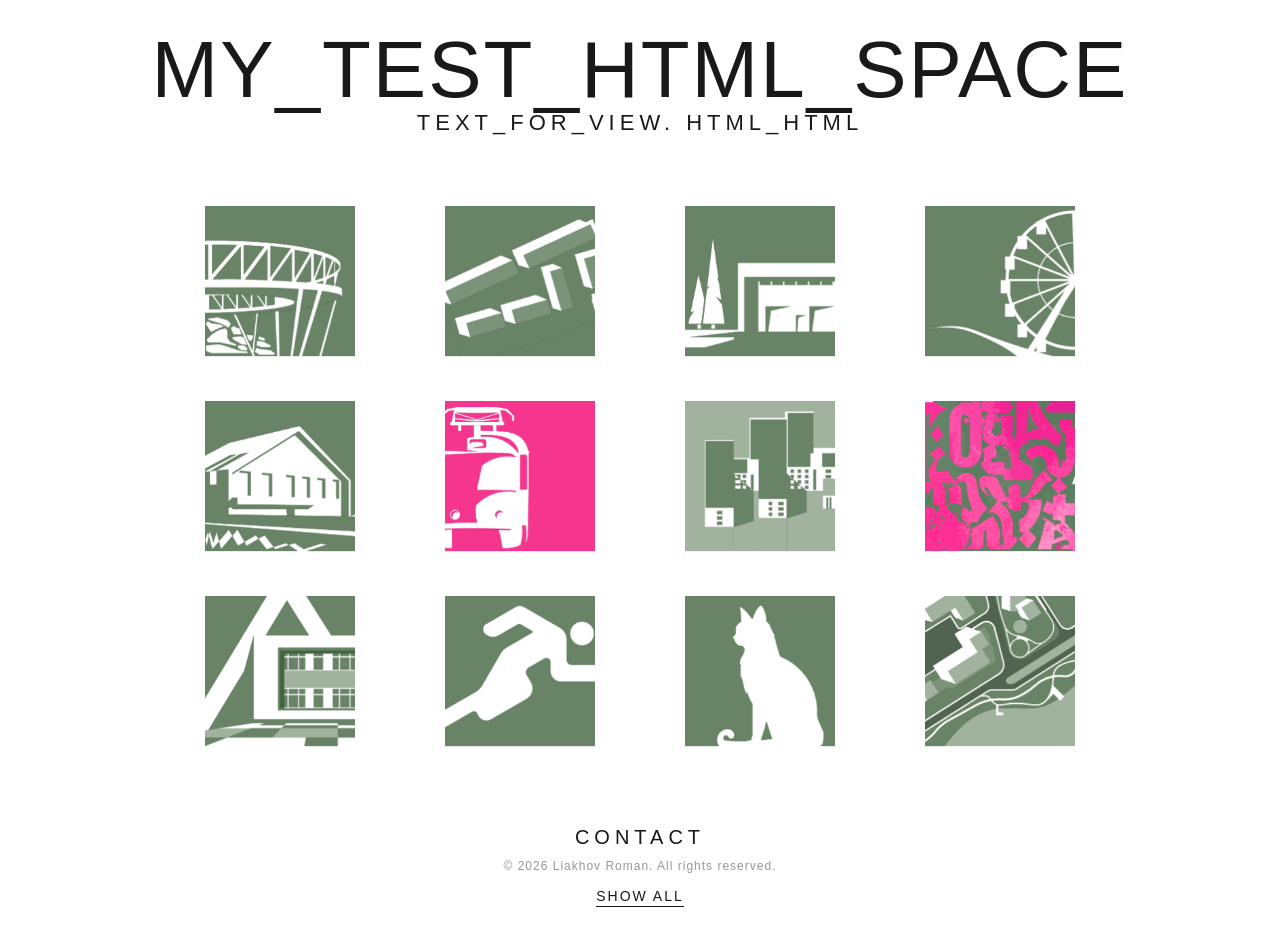
==== index.html @ bfbe63cc "Update header title and subtitle in index.html" ====
<!DOCTYPE html>
<html lang="en">
<head>
  <meta charset="UTF-8">
  <meta name="viewport" content="width=device-width, initial-scale=1.0">
  <title>MY_TEST_HTML_SPACE — TEXT_FOR_VIEW. HTML_HTML_HTML</title>
  <link rel="stylesheet" href="style.css">
</head>
  <!-- Google tag (gtag.js) -->
<script async src="https://www.googletagmanager.com/gtag/js?id=G-RPMK5LVRVF"></script>
<script>
  window.dataLayer = window.dataLayer || [];
  function gtag(){dataLayer.push(arguments);}
  gtag('js', new Date());

  gtag('config', 'G-RPMK5LVRVF');
</script>
<body>

  <header class="header">
    <h1>MY_TEST_HTML_SPACE</h1>
    <p class="subtitle">TEXT_FOR_VIEW. HTML_HTML</p>
  </header>

<main class="bingo-grid">
  <a href="projects/project-01.html" class="cell">
    <img src="images/icon-png/i-1.png" alt="i-1">
  </a>
  <a href="projects/project-02.html" class="cell">
    <img src="images/icon-png/i-2.png" alt="i-2">
  </a>
  <a href="projects/project-03.html" class="cell">
    <img src="images/icon-png/i-3.png" alt="i-3">
  </a>
  <a href="projects/project-04.html" class="cell">
    <img src="images/icon-png/i-4.png" alt="i-4">
  </a>
  <a href="projects/project-05.html" class="cell">
    <img src="images/icon-png/i-5.png" alt="i-5">
  </a>
  <a href="projects/project-06.html" class="cell">
    <img src="images/icon-png/i-6.png" alt="i-6-1">
  </a>
  <a href="projects/project-07.html" class="cell">
    <img src="images/icon-png/i-7.png" alt="i-7">
  </a>
  <a href="projects/project-08.html" class="cell">
    <img src="images/icon-png/i-8-2.png" alt="i-8-2">
  </a>
  <a href="projects/project-09.html" class="cell">
    <img src="images/icon-png/i-9.png" alt="i-9">
  </a>
  <a href="projects/project-10.html" class="cell">
    <img src="images/icon-png/i-10.png" alt="i-10">
  </a>
  <a href="projects/project-11.html" class="cell">
    <img src="images/icon-png/i-11.png" alt="i-11">
  </a>
  <a href="projects/project-12.html" class="cell">
    <img src="images/icon-png/i-12.png" alt="i-12">
  </a>
</main>

<footer class="footer">
  <a href="bio.html" class="contact-link">CONTACT</a>
  <p class="copyright">© 2026 Liakhov Roman. All rights reserved.</p>
  <a href="all.html" class="show-all-btn">SHOW ALL</a>
</footer>
<script>
  document.querySelectorAll('.cell').forEach(cell => {
    let isAnimating = false;

    cell.addEventListener('mouseenter', () => {
      if (isAnimating) return;

      isAnimating = true;
      cell.style.transform = 'rotateY(360deg)';

      // После окончания анимации сбрасываем
      setTimeout(() => {
        cell.style.transition = 'none';          // убираем transition, чтобы мгновенно вернуть
        cell.style.transform = 'rotateY(0deg)';
        
        // Возвращаем transition обратно
        setTimeout(() => {
          cell.style.transition = 'transform 0.9s cubic-bezier(0.4, 0.0, 0.2, 1)';
          isAnimating = false;
        }, 20);
      }, 900); // время = длительности transition
    });
  });
</script>
  <script>
  document.getElementById('showAllBtn').addEventListener('click', function(e) {
    e.preventDefault();

    const cells = document.querySelectorAll('.cell');
    
    cells.forEach((cell, index) => {
      // Случайное направление разлёта
      const x = (Math.random() - 0.5) * 1200;
      const y = (Math.random() - 0.5) * 800;
      const rot = (Math.random() - 0.5) * 180;

      cell.style.transition = 'all 0.8s cubic-bezier(0.4, 0, 0.2, 1)';
      cell.style.transform = `translate(${x}px, ${y}px) rotate(${rot}deg) scale(0.3)`;
      cell.style.opacity = '0';
    });

    // Переход на all.html после анимации
    setTimeout(() => {
      window.location.href = 'all.html';
    }, 850);
  });
</script>
</body>
</html>
---- style.css ----
* {
  margin: 0;
  padding: 0;
  box-sizing: border-box;
}

body {
  font-family: Corbel bold, "Segoe UI", Arial bold, sans-serif;
  background-color: #FFFFFF;
  color: #191919;
  min-height: 100vh;
  text-transform: uppercase;
  display: flex;
  flex-direction: column;
  align-items: center;
}

/* ----- HEADER ----- */
.header {
  text-align: center;
  padding-top: 30px;
  margin-bottom: 70px;
}

.header h1 {
  font-size: 80px;           /* увеличили PORTFOLIO */
  font-weight: 500;
  letter-spacing: 2px;      /* чуть шире, чтобы визуально тянулось */
  line-height: 1;
}

.subtitle {
  font-size: 22px;           /* сделали крупнее */
  font-weight: 500;
  letter-spacing: 5px;     /* подгоняем ширину под PORTFOLIO */
  margin-top: 0.2px;
  color: #191919;
}

/* ----- GRID ----- */
.bingo-grid {
  display: grid;
  grid-template-columns: repeat(4, 150px);
  grid-template-rows: repeat(3, 150px);
  gap: 45px 90px;
  justify-content: center;
  margin-bottom: 80px;
  perspective: 1200px;
}

.cell {
  width: 150px;
  height: 150px;
  display: block;
  position: relative;
  transform-style: preserve-3d;
  transition: transform 0.9s cubic-bezier(0.4, 0.0, 0.2, 1); /* более плавно */
  cursor: pointer;
}

.cell img {
  width: 100%;
  height: 100%;
  object-fit: cover;
  display: block;
  backface-visibility: hidden;
}

/* Убираем старый :hover с rotate */
.cell:hover {
  filter: brightness(0.95);
}

/* ----- CONTACT ----- */
.footer {
  margin-top: auto;
  padding-bottom: 20px;
  text-align: center;
  width: 100%;
}

.contact-link {
  font-family: Corbel bold, "Segoe UI", Arial bold, sans-serif;
  font-size: 20px;           /* чуть крупнее */
  font-weight: 500;          /* чуть жирнее */
  letter-spacing: 5px;
  color: #191919;
  text-decoration: none;
  text-transform: uppercase;
}

.contact-link:hover {
  opacity: 0.7;
}

/* Убираем стандартный синий цвет ссылок */
a {
  color: inherit;
}

/* ===== Кнопка BACK для всех внутренних страниц ===== */
    .back-link {
      grid-column: 1 / -1;
      font-family: Corbel, "Segoe UI", Arial, sans-serif;
      font-size: 16px;
      font-weight: 400;
      letter-spacing: 2px;
      text-transform: uppercase;
      color: #191919;
      text-decoration: none;
      margin-bottom: 15px;
      display: inline-block;
    }
    .back-link:hover {
      opacity: 0.7;
    }
.show-all-btn {
  display: inline-block;
  margin-top: 15px;
  font-size: 14px;
  font-weight: 400;
  letter-spacing: 2px;
  text-transform: uppercase;
  color: #191919;
  text-decoration: none;
  border-bottom: 1px solid #191919;
  padding-bottom: 2px;
  text-align: center;
}
.show-all-btn:hover {
  opacity: 0.7;
}
.copyright {
  margin-top: 10px;
  font-size: 12px;
  letter-spacing: 1px;
  color: #969696;
  font-weight: 400;
  text-transform: none;
}
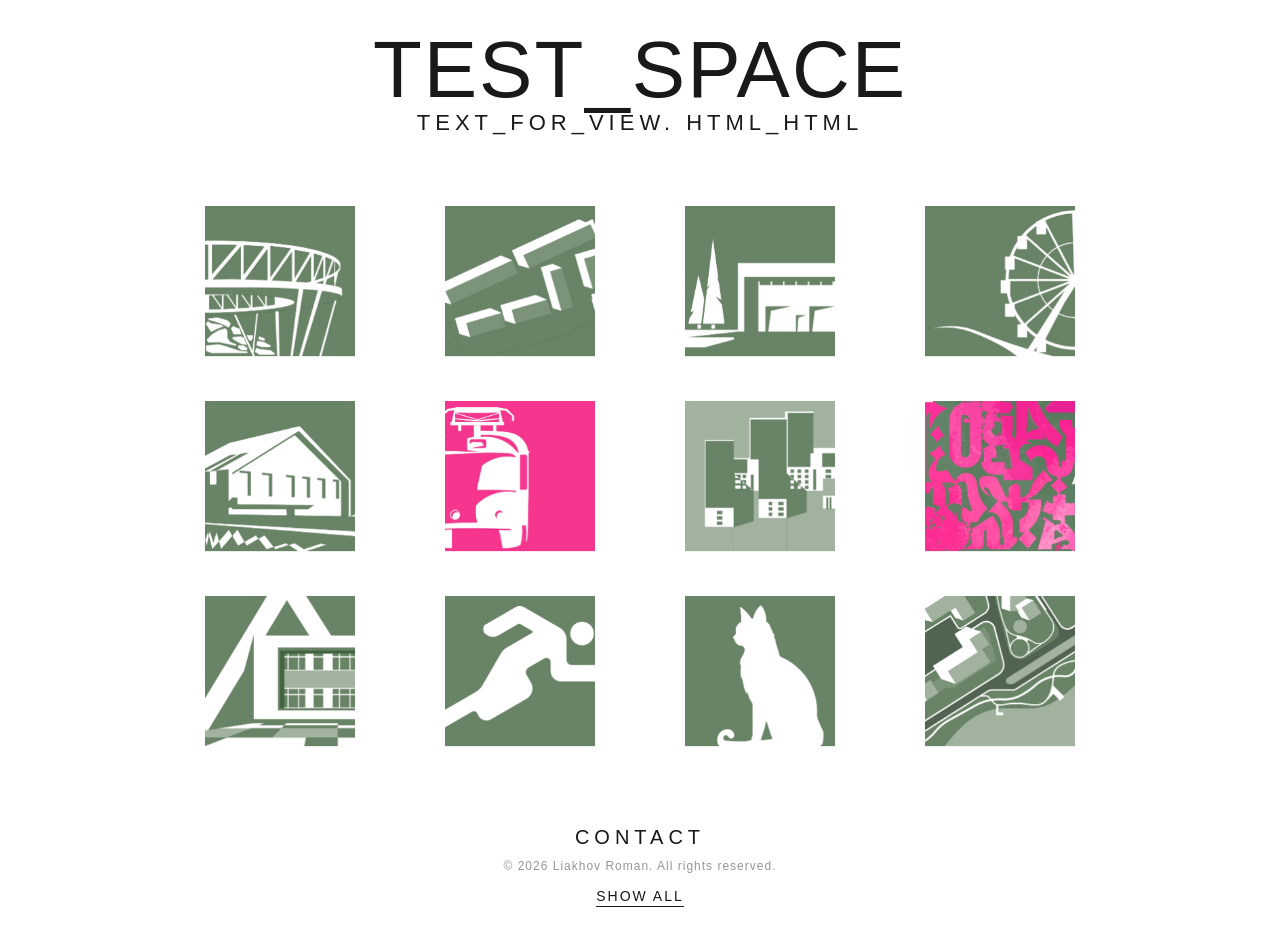
==== commit ae977933: "Change header title from 'MY_TEST_HTML_SPACE' to 'TEST_SPACE'" ====
--- a/index.html
+++ b/index.html
@@ -18,7 +18,7 @@
 <body>
 
   <header class="header">
-    <h1>MY_TEST_HTML_SPACE</h1>
+    <h1>TEST_SPACE</h1>
     <p class="subtitle">TEXT_FOR_VIEW. HTML_HTML</p>
   </header>
 
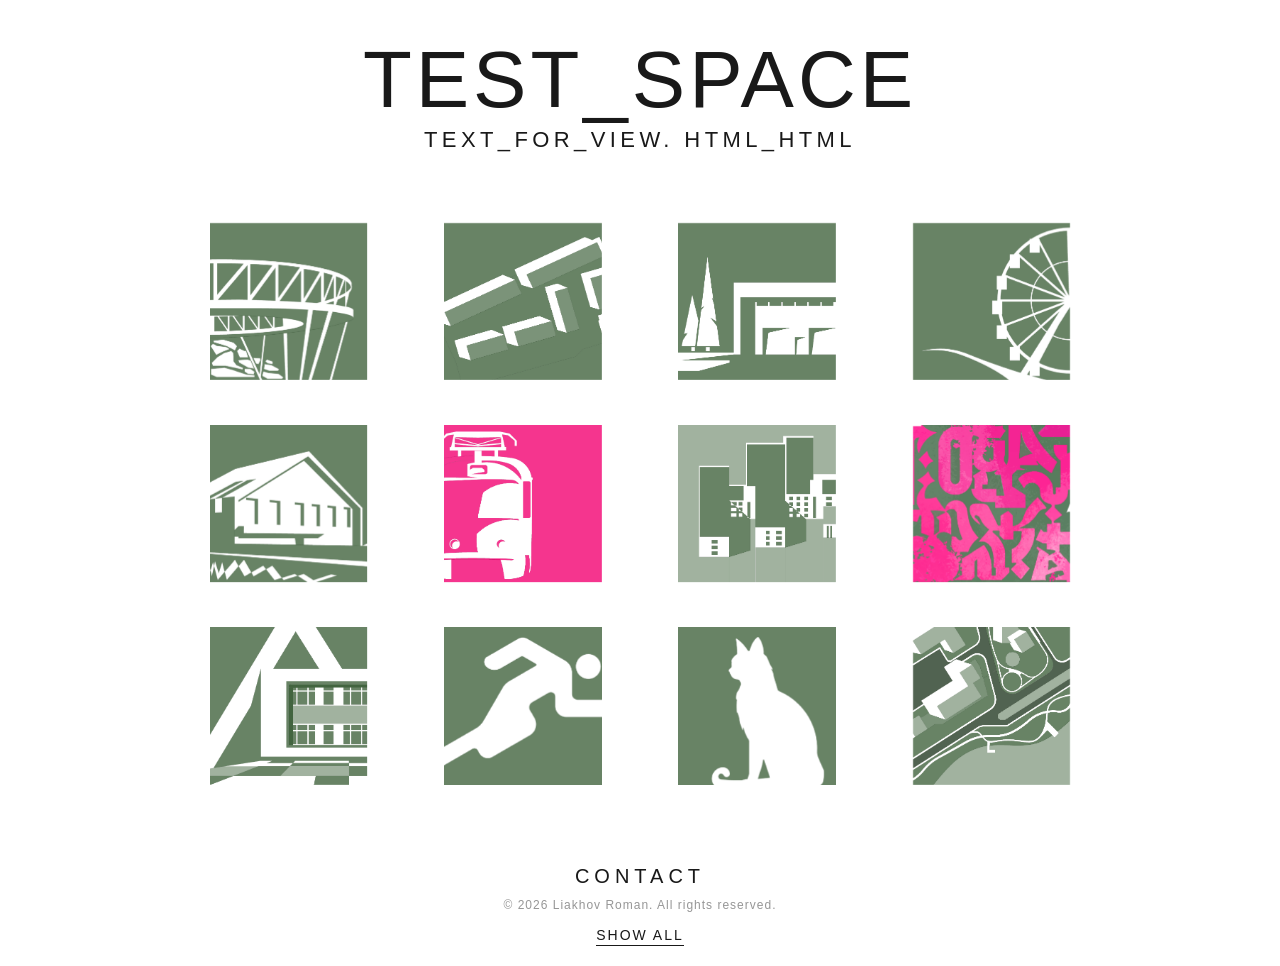
==== commit 73f0bea0: "Add id to SHOW ALL button in footer" ====
--- a/index.html
+++ b/index.html
@@ -6,15 +6,6 @@
   <title>MY_TEST_HTML_SPACE — TEXT_FOR_VIEW. HTML_HTML_HTML</title>
   <link rel="stylesheet" href="style.css">
 </head>
-  <!-- Google tag (gtag.js) -->
-<script async src="https://www.googletagmanager.com/gtag/js?id=G-RPMK5LVRVF"></script>
-<script>
-  window.dataLayer = window.dataLayer || [];
-  function gtag(){dataLayer.push(arguments);}
-  gtag('js', new Date());
-
-  gtag('config', 'G-RPMK5LVRVF');
-</script>
 <body>
 
   <header class="header">
@@ -64,7 +55,7 @@
 <footer class="footer">
   <a href="bio.html" class="contact-link">CONTACT</a>
   <p class="copyright">© 2026 Liakhov Roman. All rights reserved.</p>
-  <a href="all.html" class="show-all-btn">SHOW ALL</a>
+  <a href="all.html" class="show-all-btn" id="showAllBtn">SHOW ALL</a>
 </footer>
 <script>
   document.querySelectorAll('.cell').forEach(cell => {
--- a/style.css
+++ b/style.css
@@ -3,7 +3,10 @@
   padding: 0;
   box-sizing: border-box;
 }
-
+html, body {
+  overflow-x: hidden;
+  max-width: 100%;
+}
 body {
   font-family: Corbel bold, "Segoe UI", Arial bold, sans-serif;
   background-color: #FFFFFF;
@@ -13,48 +16,55 @@
   display: flex;
   flex-direction: column;
   align-items: center;
+  
 }
 
 /* ----- HEADER ----- */
 .header {
   text-align: center;
-  padding-top: 30px;
-  margin-bottom: 70px;
+  padding-top: clamp(20px, 4vw, 40px);
+  margin-bottom: clamp(40px, 6vw, 70px);
+  width: 100%;
+  max-width: 100%;
+  padding-left: 20px;
+  padding-right: 20px;
 }
 
 .header h1 {
-  font-size: 80px;           /* увеличили PORTFOLIO */
+  font-size: clamp(32px, 8vw, 80px);   /* плавно от 32px до 80px */
   font-weight: 500;
-  letter-spacing: 2px;      /* чуть шире, чтобы визуально тянулось */
+  letter-spacing: 0.05em;
   line-height: 1;
 }
 
 .subtitle {
-  font-size: 22px;           /* сделали крупнее */
+  font-size: clamp(14px, 2.2vw, 22px);
   font-weight: 500;
-  letter-spacing: 5px;     /* подгоняем ширину под PORTFOLIO */
-  margin-top: 0.2px;
+  letter-spacing: 0.2em;
+  margin-top: 0.3em;
   color: #191919;
 }
 
 /* ----- GRID ----- */
 .bingo-grid {
   display: grid;
-  grid-template-columns: repeat(4, 150px);
-  grid-template-rows: repeat(3, 150px);
-  gap: 45px 90px;
+  grid-template-columns: repeat(4, 1fr);   /* по умолчанию 4 колонки */
+  gap: clamp(20px, 4vw, 45px) clamp(30px, 6vw, 90px);
   justify-content: center;
   margin-bottom: 80px;
+  width: 100%;
+  max-width: 900px;          /* ограничиваем максимальную ширину сетки */
+  padding: 0 20px;
   perspective: 1200px;
 }
 
 .cell {
-  width: 150px;
-  height: 150px;
+  width: 100%;
+  aspect-ratio: 1 / 1;       /* всегда квадрат */
   display: block;
   position: relative;
   transform-style: preserve-3d;
-  transition: transform 0.9s cubic-bezier(0.4, 0.0, 0.2, 1); /* более плавно */
+  transition: transform 0.9s cubic-bezier(0.4, 0.0, 0.2, 1);
   cursor: pointer;
 }
 
@@ -66,11 +76,28 @@
   backface-visibility: hidden;
 }
 
-/* Убираем старый :hover с rotate */
-.cell:hover {
-  filter: brightness(0.95);
+/* ----- Адаптив сетки ----- */
+@media (max-width: 1100px) {
+  .bingo-grid {
+    grid-template-columns: repeat(3, 1fr);
+    max-width: 700px;
+  }
 }
 
+@media (max-width: 750px) {
+  .bingo-grid {
+    grid-template-columns: repeat(2, 1fr);
+    max-width: 480px;
+  }
+}
+
+@media (max-width: 480px) {
+  .bingo-grid {
+    grid-template-columns: 1fr;
+    max-width: 280px;
+    gap: 25px;
+  }
+}
 /* ----- CONTACT ----- */
 .footer {
   margin-top: auto;
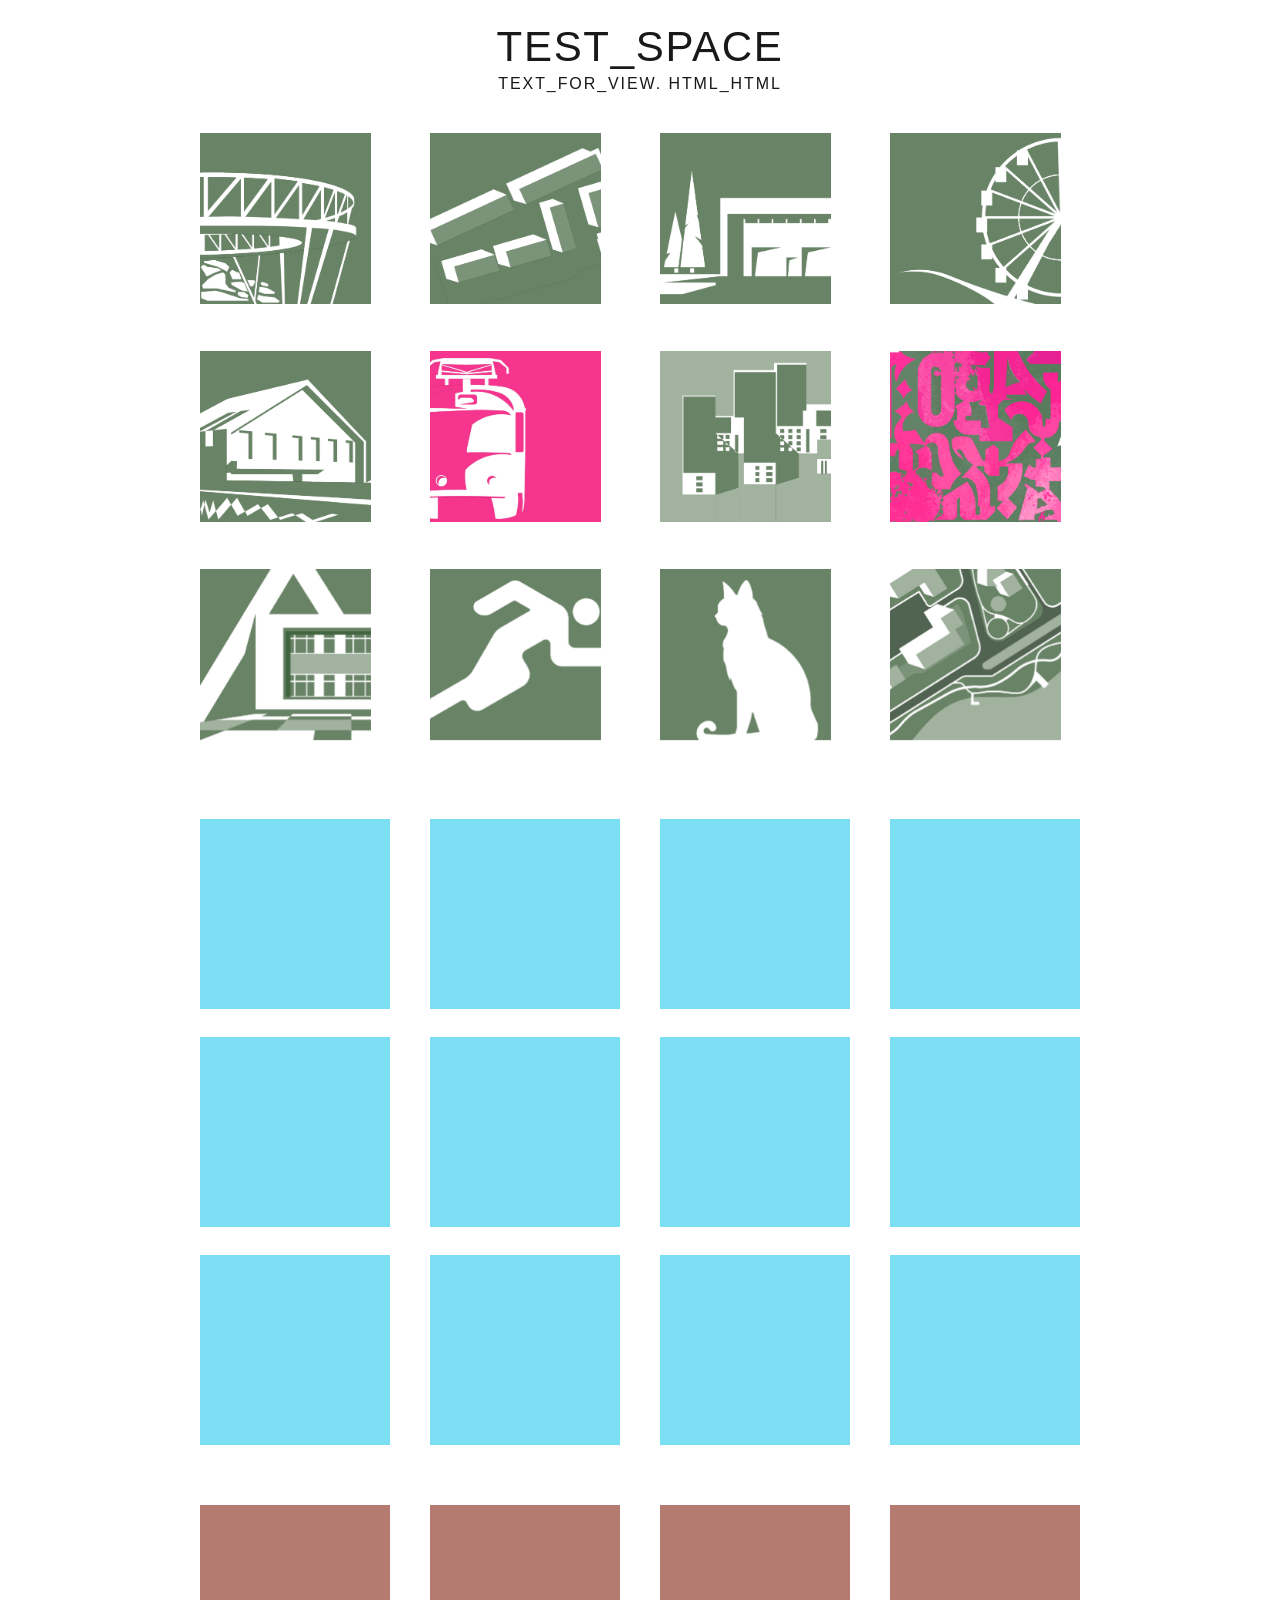
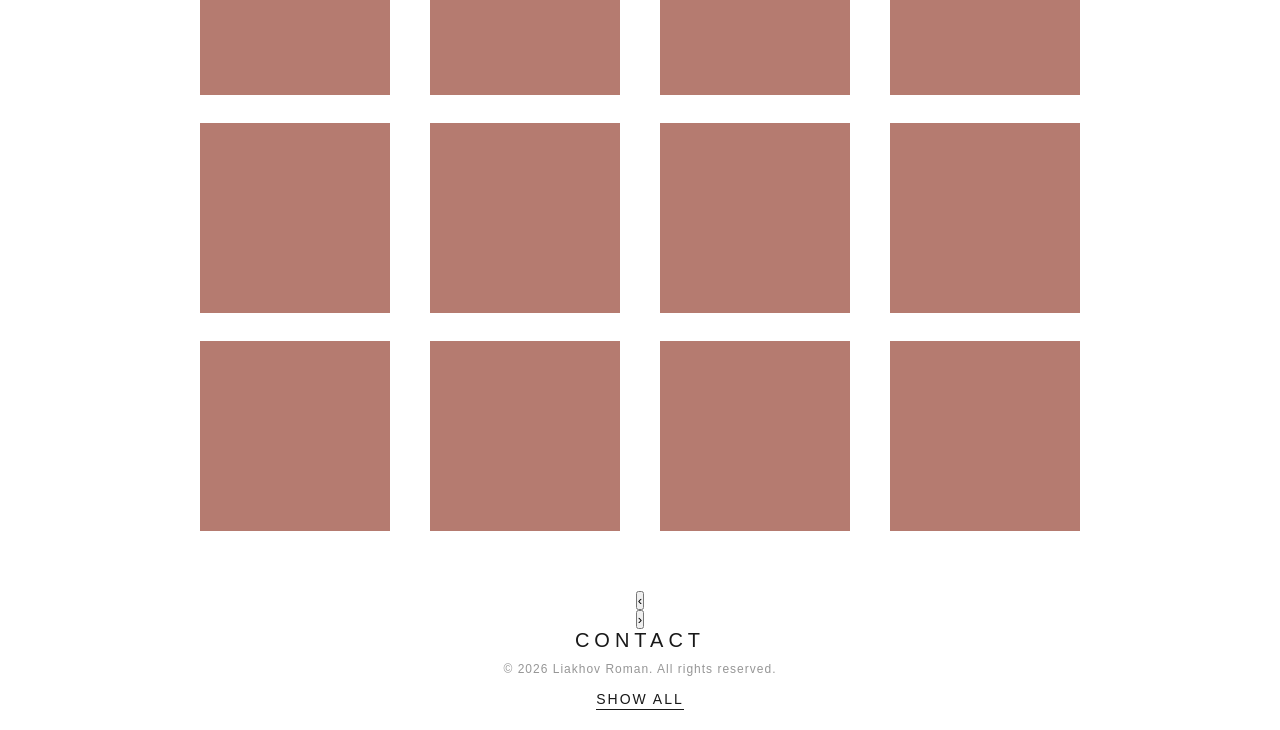
==== commit 205335ea: "Implement 3D cube animation and project layout Added 3D cube animation and updated layout for projec" ====
--- a/index.html
+++ b/index.html
@@ -7,102 +7,157 @@
   <link rel="stylesheet" href="style.css">
 </head>
 <body>
-
   <header class="header">
     <h1>TEST_SPACE</h1>
     <p class="subtitle">TEXT_FOR_VIEW. HTML_HTML</p>
   </header>
 
-<main class="bingo-grid">
-  <a href="projects/project-01.html" class="cell">
-    <img src="images/icon-png/i-1.png" alt="i-1">
-  </a>
-  <a href="projects/project-02.html" class="cell">
-    <img src="images/icon-png/i-2.png" alt="i-2">
-  </a>
-  <a href="projects/project-03.html" class="cell">
-    <img src="images/icon-png/i-3.png" alt="i-3">
-  </a>
-  <a href="projects/project-04.html" class="cell">
-    <img src="images/icon-png/i-4.png" alt="i-4">
-  </a>
-  <a href="projects/project-05.html" class="cell">
-    <img src="images/icon-png/i-5.png" alt="i-5">
-  </a>
-  <a href="projects/project-06.html" class="cell">
-    <img src="images/icon-png/i-6.png" alt="i-6-1">
-  </a>
-  <a href="projects/project-07.html" class="cell">
-    <img src="images/icon-png/i-7.png" alt="i-7">
-  </a>
-  <a href="projects/project-08.html" class="cell">
-    <img src="images/icon-png/i-8-2.png" alt="i-8-2">
-  </a>
-  <a href="projects/project-09.html" class="cell">
-    <img src="images/icon-png/i-9.png" alt="i-9">
-  </a>
-  <a href="projects/project-10.html" class="cell">
-    <img src="images/icon-png/i-10.png" alt="i-10">
-  </a>
-  <a href="projects/project-11.html" class="cell">
-    <img src="images/icon-png/i-11.png" alt="i-11">
-  </a>
-  <a href="projects/project-12.html" class="cell">
-    <img src="images/icon-png/i-12.png" alt="i-12">
-  </a>
-</main>
+  <!-- ===== 3D КУБ ===== -->
+  <div class="scene">
+    <div class="cube" id="cube">
 
-<footer class="footer">
-  <a href="bio.html" class="contact-link">CONTACT</a>
-  <p class="copyright">© 2026 Liakhov Roman. All rights reserved.</p>
-  <a href="all.html" class="show-all-btn" id="showAllBtn">SHOW ALL</a>
-</footer>
-<script>
-  document.querySelectorAll('.cell').forEach(cell => {
-    let isAnimating = false;
+      <!-- ПЕРЕДНЯЯ ГРАНЬ — проекты -->
+      <div class="face front">
+        <main class="bingo-grid">
+          <a href="projects/project-01.html" class="cell">
+            <img src="images/icon-png/i-1.png" alt="i-1">
+          </a>
+          <a href="projects/project-02.html" class="cell">
+            <img src="images/icon-png/i-2.png" alt="i-2">
+          </a>
+          <a href="projects/project-03.html" class="cell">
+            <img src="images/icon-png/i-3.png" alt="i-3">
+          </a>
+          <a href="projects/project-04.html" class="cell">
+            <img src="images/icon-png/i-4.png" alt="i-4">
+          </a>
+          <a href="projects/project-05.html" class="cell">
+            <img src="images/icon-png/i-5.png" alt="i-5">
+          </a>
+          <a href="projects/project-06.html" class="cell">
+            <img src="images/icon-png/i-6.png" alt="i-6-1">
+          </a>
+          <a href="projects/project-07.html" class="cell">
+            <img src="images/icon-png/i-7.png" alt="i-7">
+          </a>
+          <a href="projects/project-08.html" class="cell">
+            <img src="images/icon-png/i-8-2.png" alt="i-8-2">
+          </a>
+          <a href="projects/project-09.html" class="cell">
+            <img src="images/icon-png/i-9.png" alt="i-9">
+          </a>
+          <a href="projects/project-10.html" class="cell">
+            <img src="images/icon-png/i-10.png" alt="i-10">
+          </a>
+          <a href="projects/project-11.html" class="cell">
+            <img src="images/icon-png/i-11.png" alt="i-11">
+          </a>
+          <a href="projects/project-12.html" class="cell">
+            <img src="images/icon-png/i-12.png" alt="i-12">
+          </a>
+        </main>
+      </div>
 
-    cell.addEventListener('mouseenter', () => {
-      if (isAnimating) return;
+      <!-- ЛЕВАЯ ГРАНЬ — Общественная деятельность (#7cdef2) -->
+      <div class="face left">
+        <div class="bingo-grid">
+          <div class="cell color-cell" style="background:#7cdef2"></div>
+          <div class="cell color-cell" style="background:#7cdef2"></div>
+          <div class="cell color-cell" style="background:#7cdef2"></div>
+          <div class="cell color-cell" style="background:#7cdef2"></div>
+          <div class="cell color-cell" style="background:#7cdef2"></div>
+          <div class="cell color-cell" style="background:#7cdef2"></div>
+          <div class="cell color-cell" style="background:#7cdef2"></div>
+          <div class="cell color-cell" style="background:#7cdef2"></div>
+          <div class="cell color-cell" style="background:#7cdef2"></div>
+          <div class="cell color-cell" style="background:#7cdef2"></div>
+          <div class="cell color-cell" style="background:#7cdef2"></div>
+          <div class="cell color-cell" style="background:#7cdef2"></div>
+        </div>
+      </div>
 
-      isAnimating = true;
-      cell.style.transform = 'rotateY(360deg)';
+      <!-- ПРАВАЯ ГРАНЬ — Творчество (#b57b70) -->
+      <div class="face right">
+        <div class="bingo-grid">
+          <div class="cell color-cell" style="background:#b57b70"></div>
+          <div class="cell color-cell" style="background:#b57b70"></div>
+          <div class="cell color-cell" style="background:#b57b70"></div>
+          <div class="cell color-cell" style="background:#b57b70"></div>
+          <div class="cell color-cell" style="background:#b57b70"></div>
+          <div class="cell color-cell" style="background:#b57b70"></div>
+          <div class="cell color-cell" style="background:#b57b70"></div>
+          <div class="cell color-cell" style="background:#b57b70"></div>
+          <div class="cell color-cell" style="background:#b57b70"></div>
+          <div class="cell color-cell" style="background:#b57b70"></div>
+          <div class="cell color-cell" style="background:#b57b70"></div>
+          <div class="cell color-cell" style="background:#b57b70"></div>
+        </div>
+      </div>
 
-      // После окончания анимации сбрасываем
-      setTimeout(() => {
-        cell.style.transition = 'none';          // убираем transition, чтобы мгновенно вернуть
-        cell.style.transform = 'rotateY(0deg)';
-        
-        // Возвращаем transition обратно
-        setTimeout(() => {
-          cell.style.transition = 'transform 0.9s cubic-bezier(0.4, 0.0, 0.2, 1)';
-          isAnimating = false;
-        }, 20);
-      }, 900); // время = длительности transition
-    });
-  });
-</script>
+    </div>
+  </div>
+
+  <!-- Стрелки поворота куба -->
+  <button class="cube-nav prev" id="prevFace">‹</button>
+  <button class="cube-nav next" id="nextFace">›</button>
+
+  <footer class="footer">
+    <a href="bio.html" class="contact-link">CONTACT</a>
+    <p class="copyright">© 2026 Liakhov Roman. All rights reserved.</p>
+    <a href="all.html" class="show-all-btn" id="showAllBtn">SHOW ALL</a>
+  </footer>
+
   <script>
-  document.getElementById('showAllBtn').addEventListener('click', function(e) {
-    e.preventDefault();
+    // ===== Поворот куба =====
+    const cube = document.getElementById('cube');
+    let currentRotation = 0;
 
-    const cells = document.querySelectorAll('.cell');
-    
-    cells.forEach((cell, index) => {
-      // Случайное направление разлёта
-      const x = (Math.random() - 0.5) * 1200;
-      const y = (Math.random() - 0.5) * 800;
-      const rot = (Math.random() - 0.5) * 180;
-
-      cell.style.transition = 'all 0.8s cubic-bezier(0.4, 0, 0.2, 1)';
-      cell.style.transform = `translate(${x}px, ${y}px) rotate(${rot}deg) scale(0.3)`;
-      cell.style.opacity = '0';
+    document.getElementById('nextFace').addEventListener('click', () => {
+      currentRotation -= 90;
+      cube.style.transform = `rotateY(${currentRotation}deg)`;
     });
 
-    // Переход на all.html после анимации
-    setTimeout(() => {
-      window.location.href = 'all.html';
-    }, 850);
-  });
-</script>
+    document.getElementById('prevFace').addEventListener('click', () => {
+      currentRotation += 90;
+      cube.style.transform = `rotateY(${currentRotation}deg)`;
+    });
+
+    // ===== Анимация плиток (только на передней грани) =====
+    document.querySelectorAll('.front .cell').forEach(cell => {
+      let isAnimating = false;
+      cell.addEventListener('mouseenter', () => {
+        if (isAnimating) return;
+        isAnimating = true;
+        cell.style.transform = 'rotateY(360deg)';
+        setTimeout(() => {
+          cell.style.transition = 'none';
+          cell.style.transform = 'rotateY(0deg)';
+          setTimeout(() => {
+            cell.style.transition = 'transform 0.9s cubic-bezier(0.4, 0.0, 0.2, 1)';
+            isAnimating = false;
+          }, 20);
+        }, 900);
+      });
+    });
+
+    // ===== SHOW ALL =====
+    document.getElementById('showAllBtn').addEventListener('click', function(e) {
+      e.preventDefault();
+      const cells = document.querySelectorAll('.front .cell');
+      
+      cells.forEach((cell) => {
+        const x = (Math.random() - 0.5) * 1200;
+        const y = (Math.random() - 0.5) * 800;
+        const rot = (Math.random() - 0.5) * 180;
+        cell.style.transition = 'all 0.8s cubic-bezier(0.4, 0, 0.2, 1)';
+        cell.style.transform = `translate(${x}px, ${y}px) rotate(${rot}deg) scale(0.3)`;
+        cell.style.opacity = '0';
+      });
+
+      setTimeout(() => {
+        window.location.href = 'all.html';
+      }, 850);
+    });
+  </script>
 </body>
 </html>
--- a/style.css
+++ b/style.css
@@ -16,86 +16,115 @@
   display: flex;
   flex-direction: column;
   align-items: center;
-  
+
 }
 
 /* ----- HEADER ----- */
 .header {
   text-align: center;
-  padding-top: clamp(20px, 4vw, 40px);
-  margin-bottom: clamp(40px, 6vw, 70px);
+  padding: 25px 20px 40px;
   width: 100%;
   max-width: 100%;
-  padding-left: 20px;
-  padding-right: 20px;
+  box-sizing: border-box;
 }
 
 .header h1 {
-  font-size: clamp(32px, 8vw, 80px);   /* плавно от 32px до 80px */
+  font-size: clamp(28px, 9vw, 80px);      /* увеличили PORTFOLIO */
   font-weight: 500;
-  letter-spacing: 0.05em;
-  line-height: 1;
+  letter-spacing: 0.04em;      /* чуть шире, чтобы визуально тянулось */
+  line-height: 1.05;
+  margin: 0;
 }
 
 .subtitle {
-  font-size: clamp(14px, 2.2vw, 22px);
+  font-size: clamp(13px, 3.2vw, 22px);           /* сделали крупнее */
   font-weight: 500;
-  letter-spacing: 0.2em;
-  margin-top: 0.3em;
+  letter-spacing: 0.18em;     /* подгоняем ширину под PORTFOLIO */
+  margin-top: 6px;
   color: #191919;
 }
 
 /* ----- GRID ----- */
 .bingo-grid {
   display: grid;
-  grid-template-columns: repeat(4, 1fr);   /* по умолчанию 4 колонки */
-  gap: clamp(20px, 4vw, 45px) clamp(30px, 6vw, 90px);
-  justify-content: center;
-  margin-bottom: 80px;
+  grid-template-columns: repeat(4, 1fr);
   width: 100%;
-  max-width: 900px;          /* ограничиваем максимальную ширину сетки */
+  max-width: 920px;
+  margin: 0 auto 60px;
   padding: 0 20px;
+  box-sizing: border-box;
+  gap: 28px 40px;
   perspective: 1200px;
 }
 
 .cell {
   width: 100%;
-  aspect-ratio: 1 / 1;       /* всегда квадрат */
+  aspect-ratio: 1 / 1;          /* строго квадрат */
   display: block;
   position: relative;
   transform-style: preserve-3d;
   transition: transform 0.9s cubic-bezier(0.4, 0.0, 0.2, 1);
   cursor: pointer;
+  overflow: hidden;
 }
 
 .cell img {
-  width: 100%;
-  height: 100%;
+  width: 90%;
+  height: 90%;
   object-fit: cover;
   display: block;
   backface-visibility: hidden;
 }
 
-/* ----- Адаптив сетки ----- */
+/* ===== АДАПТИВ ===== */
 @media (max-width: 1100px) {
   .bingo-grid {
     grid-template-columns: repeat(3, 1fr);
-    max-width: 700px;
+    max-width: 720px;
+    gap: 24px 32px;
   }
 }
 
-@media (max-width: 750px) {
+@media (max-width: 820px) {           /* специально под iPad */
+  .bingo-grid {
+    grid-template-columns: repeat(3, 1fr);
+    max-width: 680px;
+    gap: 20px 26px;
+  }
+}
+
+@media (max-width: 700px) {
   .bingo-grid {
     grid-template-columns: repeat(2, 1fr);
-    max-width: 480px;
+    max-width: 460px;
+    gap: 18px 22px;
   }
 }
 
 @media (max-width: 480px) {
   .bingo-grid {
-    grid-template-columns: 1fr;
+    grid-template-columns: repeat(2, 1fr);
     max-width: 280px;
-    gap: 25px;
+    gap: 18px 20px;
+  }
+}
+
+  .header h1 {
+    font-size: clamp(26px, 10vw, 42px);
+  }
+
+  .subtitle {
+    font-size: clamp(12px, 3.5vw, 16px);
+    letter-spacing: 0.12em;
+  }
+}
+
+/* Очень узкие экраны */
+@media (max-width: 380px) {
+  .bingo-grid {
+    grid-template-columns: repeat(2, 1fr);
+    max-width: 260px;
+    gap: 16px 18px;
   }
 }
 /* ----- CONTACT ----- */
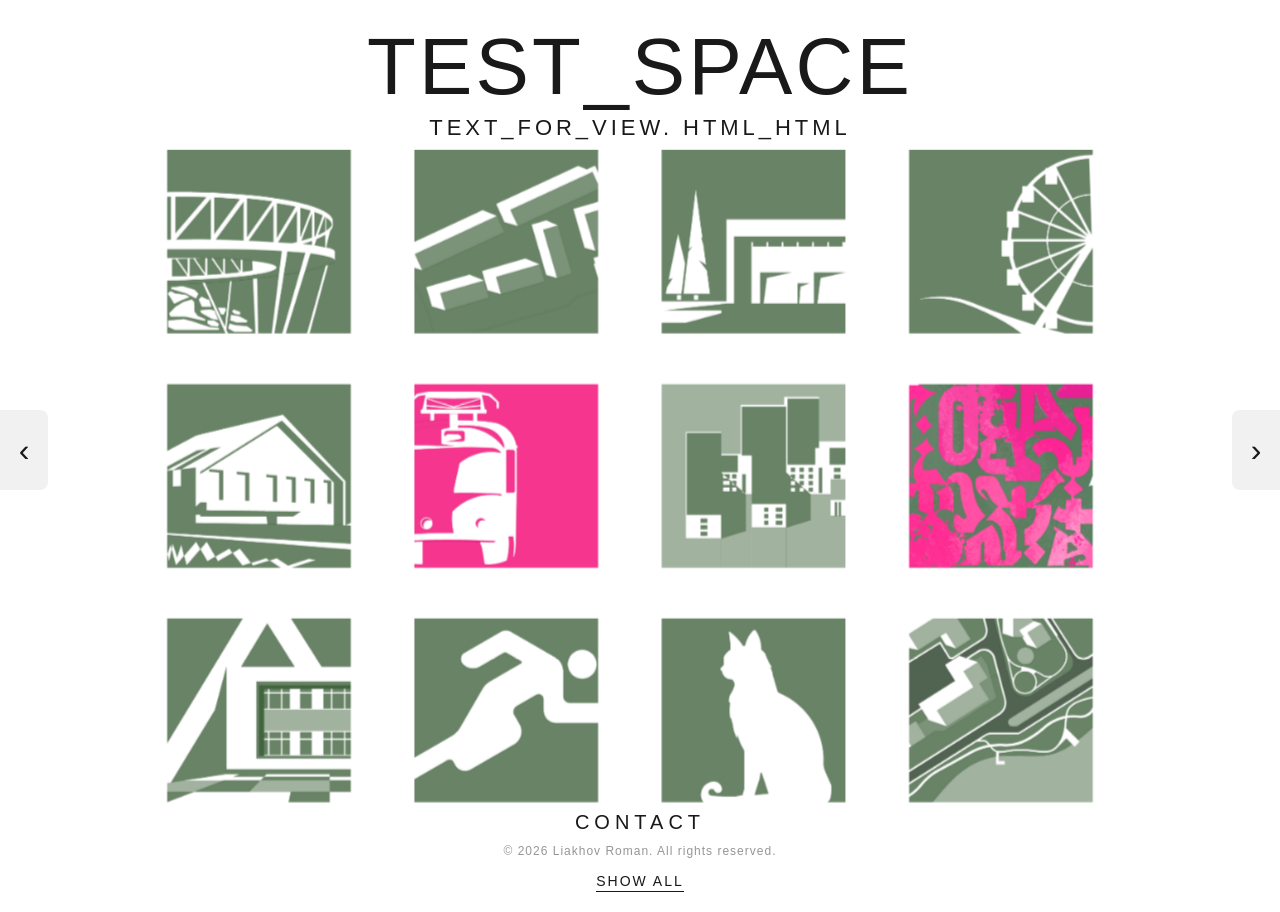
==== commit c7760ed7: "Update index.html" ====
--- a/index.html
+++ b/index.html
@@ -12,53 +12,29 @@
     <p class="subtitle">TEXT_FOR_VIEW. HTML_HTML</p>
   </header>
 
-  <!-- ===== 3D КУБ ===== -->
+  <!-- 3D КУБ -->
   <div class="scene">
     <div class="cube" id="cube">
 
-      <!-- ПЕРЕДНЯЯ ГРАНЬ — проекты -->
+      <!-- Передняя грань — твои проекты -->
       <div class="face front">
         <main class="bingo-grid">
-          <a href="projects/project-01.html" class="cell">
-            <img src="images/icon-png/i-1.png" alt="i-1">
-          </a>
-          <a href="projects/project-02.html" class="cell">
-            <img src="images/icon-png/i-2.png" alt="i-2">
-          </a>
-          <a href="projects/project-03.html" class="cell">
-            <img src="images/icon-png/i-3.png" alt="i-3">
-          </a>
-          <a href="projects/project-04.html" class="cell">
-            <img src="images/icon-png/i-4.png" alt="i-4">
-          </a>
-          <a href="projects/project-05.html" class="cell">
-            <img src="images/icon-png/i-5.png" alt="i-5">
-          </a>
-          <a href="projects/project-06.html" class="cell">
-            <img src="images/icon-png/i-6.png" alt="i-6-1">
-          </a>
-          <a href="projects/project-07.html" class="cell">
-            <img src="images/icon-png/i-7.png" alt="i-7">
-          </a>
-          <a href="projects/project-08.html" class="cell">
-            <img src="images/icon-png/i-8-2.png" alt="i-8-2">
-          </a>
-          <a href="projects/project-09.html" class="cell">
-            <img src="images/icon-png/i-9.png" alt="i-9">
-          </a>
-          <a href="projects/project-10.html" class="cell">
-            <img src="images/icon-png/i-10.png" alt="i-10">
-          </a>
-          <a href="projects/project-11.html" class="cell">
-            <img src="images/icon-png/i-11.png" alt="i-11">
-          </a>
-          <a href="projects/project-12.html" class="cell">
-            <img src="images/icon-png/i-12.png" alt="i-12">
-          </a>
+          <a href="projects/project-01.html" class="cell"><img src="images/icon-png/i-1.png" alt="i-1"></a>
+          <a href="projects/project-02.html" class="cell"><img src="images/icon-png/i-2.png" alt="i-2"></a>
+          <a href="projects/project-03.html" class="cell"><img src="images/icon-png/i-3.png" alt="i-3"></a>
+          <a href="projects/project-04.html" class="cell"><img src="images/icon-png/i-4.png" alt="i-4"></a>
+          <a href="projects/project-05.html" class="cell"><img src="images/icon-png/i-5.png" alt="i-5"></a>
+          <a href="projects/project-06.html" class="cell"><img src="images/icon-png/i-6.png" alt="i-6-1"></a>
+          <a href="projects/project-07.html" class="cell"><img src="images/icon-png/i-7.png" alt="i-7"></a>
+          <a href="projects/project-08.html" class="cell"><img src="images/icon-png/i-8-2.png" alt="i-8-2"></a>
+          <a href="projects/project-09.html" class="cell"><img src="images/icon-png/i-9.png" alt="i-9"></a>
+          <a href="projects/project-10.html" class="cell"><img src="images/icon-png/i-10.png" alt="i-10"></a>
+          <a href="projects/project-11.html" class="cell"><img src="images/icon-png/i-11.png" alt="i-11"></a>
+          <a href="projects/project-12.html" class="cell"><img src="images/icon-png/i-12.png" alt="i-12"></a>
         </main>
       </div>
 
-      <!-- ЛЕВАЯ ГРАНЬ — Общественная деятельность (#7cdef2) -->
+      <!-- Левая грань -->
       <div class="face left">
         <div class="bingo-grid">
           <div class="cell color-cell" style="background:#7cdef2"></div>
@@ -76,7 +52,7 @@
         </div>
       </div>
 
-      <!-- ПРАВАЯ ГРАНЬ — Творчество (#b57b70) -->
+      <!-- Правая грань -->
       <div class="face right">
         <div class="bingo-grid">
           <div class="cell color-cell" style="background:#b57b70"></div>
@@ -97,7 +73,7 @@
     </div>
   </div>
 
-  <!-- Стрелки поворота куба -->
+  <!-- Стрелки -->
   <button class="cube-nav prev" id="prevFace">‹</button>
   <button class="cube-nav next" id="nextFace">›</button>
 
@@ -108,7 +84,7 @@
   </footer>
 
   <script>
-    // ===== Поворот куба =====
+    // Поворот куба
     const cube = document.getElementById('cube');
     let currentRotation = 0;
 
@@ -122,7 +98,7 @@
       cube.style.transform = `rotateY(${currentRotation}deg)`;
     });
 
-    // ===== Анимация плиток (только на передней грани) =====
+    // Анимация плиток (только передняя грань)
     document.querySelectorAll('.front .cell').forEach(cell => {
       let isAnimating = false;
       cell.addEventListener('mouseenter', () => {
@@ -140,11 +116,10 @@
       });
     });
 
-    // ===== SHOW ALL =====
+    // SHOW ALL
     document.getElementById('showAllBtn').addEventListener('click', function(e) {
       e.preventDefault();
       const cells = document.querySelectorAll('.front .cell');
-      
       cells.forEach((cell) => {
         const x = (Math.random() - 0.5) * 1200;
         const y = (Math.random() - 0.5) * 800;
@@ -153,11 +128,9 @@
         cell.style.transform = `translate(${x}px, ${y}px) rotate(${rot}deg) scale(0.3)`;
         cell.style.opacity = '0';
       });
-
       setTimeout(() => {
         window.location.href = 'all.html';
       }, 850);
     });
   </script>
 </body>
-</html>
--- a/style.css
+++ b/style.css
@@ -3,10 +3,12 @@
   padding: 0;
   box-sizing: border-box;
 }
+
 html, body {
   overflow-x: hidden;
   max-width: 100%;
 }
+
 body {
   font-family: Corbel bold, "Segoe UI", Arial bold, sans-serif;
   background-color: #FFFFFF;
@@ -16,7 +18,6 @@
   display: flex;
   flex-direction: column;
   align-items: center;
-
 }
 
 /* ----- HEADER ----- */
@@ -29,17 +30,17 @@
 }
 
 .header h1 {
-  font-size: clamp(28px, 9vw, 80px);      /* увеличили PORTFOLIO */
+  font-size: clamp(28px, 9vw, 80px);
   font-weight: 500;
-  letter-spacing: 0.04em;      /* чуть шире, чтобы визуально тянулось */
+  letter-spacing: 0.04em;
   line-height: 1.05;
   margin: 0;
 }
 
 .subtitle {
-  font-size: clamp(13px, 3.2vw, 22px);           /* сделали крупнее */
+  font-size: clamp(13px, 3.2vw, 22px);
   font-weight: 500;
-  letter-spacing: 0.18em;     /* подгоняем ширину под PORTFOLIO */
+  letter-spacing: 0.18em;
   margin-top: 6px;
   color: #191919;
 }
@@ -59,7 +60,7 @@
 
 .cell {
   width: 100%;
-  aspect-ratio: 1 / 1;          /* строго квадрат */
+  aspect-ratio: 1 / 1;
   display: block;
   position: relative;
   transform-style: preserve-3d;
@@ -76,7 +77,7 @@
   backface-visibility: hidden;
 }
 
-/* ===== АДАПТИВ ===== */
+/* ===== АДАПТИВ СЕТКИ ===== */
 @media (max-width: 1100px) {
   .bingo-grid {
     grid-template-columns: repeat(3, 1fr);
@@ -85,7 +86,7 @@
   }
 }
 
-@media (max-width: 820px) {           /* специально под iPad */
+@media (max-width: 820px) {
   .bingo-grid {
     grid-template-columns: repeat(3, 1fr);
     max-width: 680px;
@@ -107,7 +108,6 @@
     max-width: 280px;
     gap: 18px 20px;
   }
-}
 
   .header h1 {
     font-size: clamp(26px, 10vw, 42px);
@@ -119,7 +119,6 @@
   }
 }
 
-/* Очень узкие экраны */
 @media (max-width: 380px) {
   .bingo-grid {
     grid-template-columns: repeat(2, 1fr);
@@ -127,7 +126,8 @@
     gap: 16px 18px;
   }
 }
-/* ----- CONTACT ----- */
+
+/* ----- FOOTER ----- */
 .footer {
   margin-top: auto;
   padding-bottom: 20px;
@@ -137,8 +137,8 @@
 
 .contact-link {
   font-family: Corbel bold, "Segoe UI", Arial bold, sans-serif;
-  font-size: 20px;           /* чуть крупнее */
-  font-weight: 500;          /* чуть жирнее */
+  font-size: 20px;
+  font-weight: 500;
   letter-spacing: 5px;
   color: #191919;
   text-decoration: none;
@@ -149,27 +149,27 @@
   opacity: 0.7;
 }
 
-/* Убираем стандартный синий цвет ссылок */
 a {
   color: inherit;
 }
 
-/* ===== Кнопка BACK для всех внутренних страниц ===== */
-    .back-link {
-      grid-column: 1 / -1;
-      font-family: Corbel, "Segoe UI", Arial, sans-serif;
-      font-size: 16px;
-      font-weight: 400;
-      letter-spacing: 2px;
-      text-transform: uppercase;
-      color: #191919;
-      text-decoration: none;
-      margin-bottom: 15px;
-      display: inline-block;
-    }
-    .back-link:hover {
-      opacity: 0.7;
-    }
+.back-link {
+  grid-column: 1 / -1;
+  font-family: Corbel, "Segoe UI", Arial, sans-serif;
+  font-size: 16px;
+  font-weight: 400;
+  letter-spacing: 2px;
+  text-transform: uppercase;
+  color: #191919;
+  text-decoration: none;
+  margin-bottom: 15px;
+  display: inline-block;
+}
+
+.back-link:hover {
+  opacity: 0.7;
+}
+
 .show-all-btn {
   display: inline-block;
   margin-top: 15px;
@@ -183,9 +183,11 @@
   padding-bottom: 2px;
   text-align: center;
 }
+
 .show-all-btn:hover {
   opacity: 0.7;
 }
+
 .copyright {
   margin-top: 10px;
   font-size: 12px;
@@ -194,3 +196,123 @@
   font-weight: 400;
   text-transform: none;
 }
+
+/* =========================================
+   3D КУБ — стабильная версия
+========================================= */
+
+.scene {
+  width: 100%;
+  max-width: 920px;
+  height: 510px;
+  margin: 50px auto 70px;          /* отступ от шапки */
+  perspective: 2000px;             /* более мягкая перспектива */
+  display: flex;
+  justify-content: center;
+  align-items: center;
+  position: relative;
+}
+
+.cube {
+  width: 100%;
+  height: 100%;
+  position: relative;
+  transform-style: preserve-3d;
+  transition: transform 0.7s cubic-bezier(0.4, 0, 0.2, 1);
+}
+
+.face {
+  position: absolute;
+  top: 0;
+  left: 0;
+  width: 100%;
+  height: 100%;
+  backface-visibility: hidden;
+  display: flex;
+  justify-content: center;
+  align-items: center;
+}
+
+/* Меньшая глубина = меньше искажений */
+.face.front {
+  transform: translateZ(140px);
+}
+
+.face.left {
+  transform: rotateY(-90deg) translateZ(140px);
+}
+
+.face.right {
+  transform: rotateY(90deg) translateZ(140px);
+}
+
+/* Сетка внутри граней — как было изначально */
+.face .bingo-grid {
+  margin: 0 auto;
+  padding: 0 20px;
+  width: 100%;
+}
+
+/* Цветные плитки */
+.color-cell {
+  border-radius: 4px;
+}
+
+/* Стрелки */
+.cube-nav {
+  position: fixed;
+  top: 50%;
+  transform: translateY(-50%);
+  width: 48px;
+  height: 80px;
+  background: rgba(240, 240, 240, 0.9);
+  border: none;
+  font-size: 32px;
+  color: #191919;
+  cursor: pointer;
+  z-index: 100;
+  transition: background 0.2s;
+}
+
+.cube-nav:hover {
+  background: #fff;
+}
+
+.cube-nav.prev {
+  left: 0;
+  border-radius: 0 8px 8px 0;
+}
+
+.cube-nav.next {
+  right: 0;
+  border-radius: 8px 0 0 8px;
+}
+
+/* Адаптив */
+@media (max-width: 900px) {
+  .scene {
+    height: 440px;
+    margin: 30px auto 50px;
+  }
+
+  .face.front { transform: translateZ(110px); }
+  .face.left  { transform: rotateY(-90deg) translateZ(110px); }
+  .face.right { transform: rotateY(90deg) translateZ(110px); }
+}
+
+@media (max-width: 600px) {
+  .scene {
+    height: 380px;
+    margin: 20px auto 40px;
+  }
+
+  .face.front { transform: translateZ(90px); }
+  .face.left  { transform: rotateY(-90deg) translateZ(90px); }
+  .face.right { transform: rotateY(90deg) translateZ(90px); }
+
+  .cube-nav {
+    width: 40px;
+    height: 64px;
+    font-size: 26px;
+  }
+}
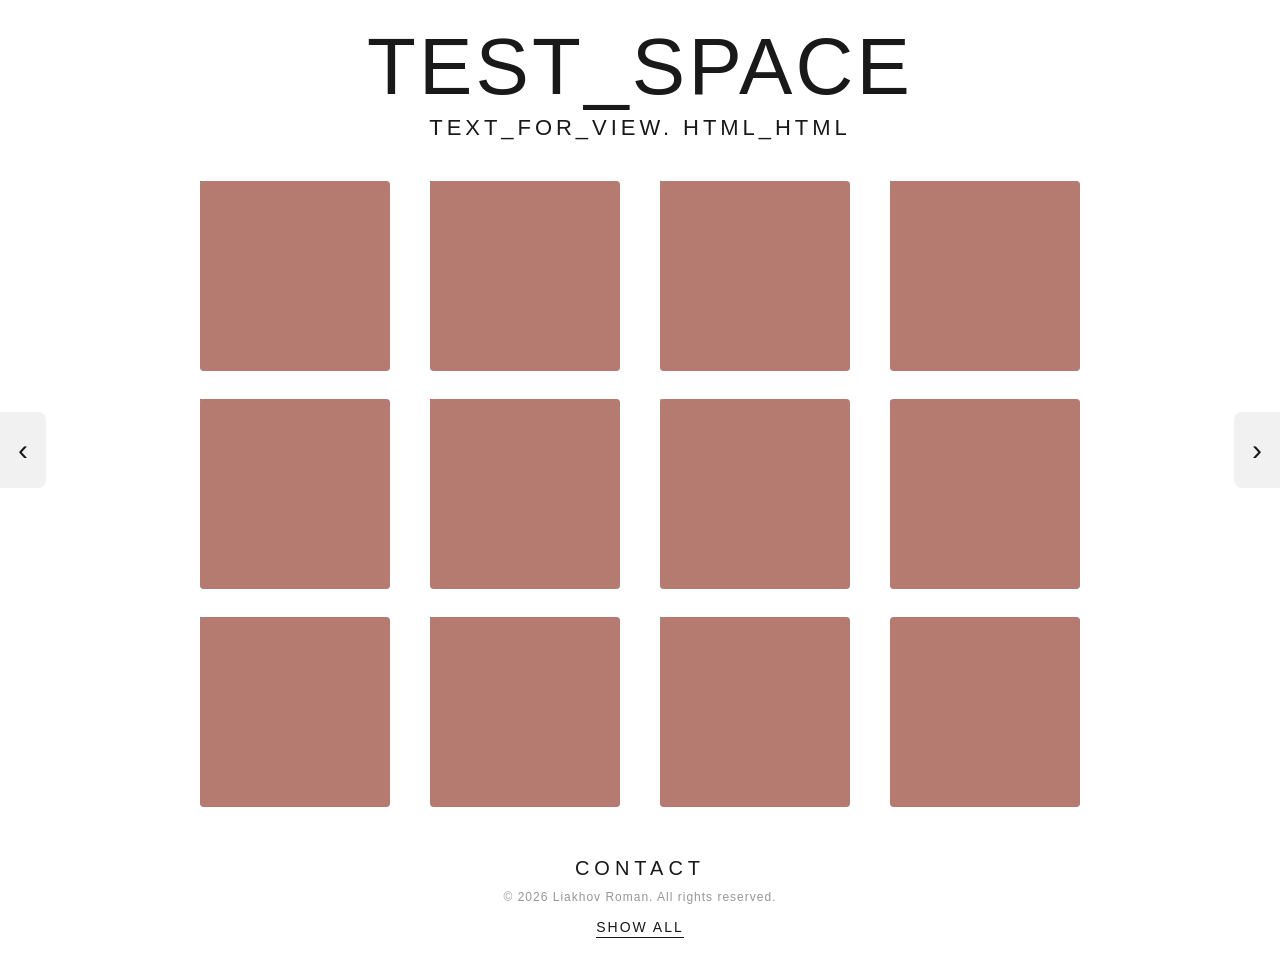
==== commit f66c725d: "Refactor comments and update front face description Updated comments and modified front face descrip" ====
--- a/index.html
+++ b/index.html
@@ -16,7 +16,7 @@
   <div class="scene">
     <div class="cube" id="cube">
 
-      <!-- Передняя грань — твои проекты -->
+      <!-- Передняя грань — оригинальная сетка -->
       <div class="face front">
         <main class="bingo-grid">
           <a href="projects/project-01.html" class="cell"><img src="images/icon-png/i-1.png" alt="i-1"></a>
@@ -73,7 +73,6 @@
     </div>
   </div>
 
-  <!-- Стрелки -->
   <button class="cube-nav prev" id="prevFace">‹</button>
   <button class="cube-nav next" id="nextFace">›</button>
 
@@ -84,7 +83,6 @@
   </footer>
 
   <script>
-    // Поворот куба
     const cube = document.getElementById('cube');
     let currentRotation = 0;
 
@@ -98,7 +96,7 @@
       cube.style.transform = `rotateY(${currentRotation}deg)`;
     });
 
-    // Анимация плиток (только передняя грань)
+    // Анимация только передней грани
     document.querySelectorAll('.front .cell').forEach(cell => {
       let isAnimating = false;
       cell.addEventListener('mouseenter', () => {
@@ -116,7 +114,6 @@
       });
     });
 
-    // SHOW ALL
     document.getElementById('showAllBtn').addEventListener('click', function(e) {
       e.preventDefault();
       const cells = document.querySelectorAll('.front .cell');
@@ -134,3 +131,4 @@
     });
   </script>
 </body>
+</html>
--- a/style.css
+++ b/style.css
@@ -23,7 +23,7 @@
 /* ----- HEADER ----- */
 .header {
   text-align: center;
-  padding: 25px 20px 40px;
+  padding: 25px 20px 30px;
   width: 100%;
   max-width: 100%;
   box-sizing: border-box;
@@ -45,17 +45,16 @@
   color: #191919;
 }
 
-/* ----- GRID ----- */
+/* ----- GRID (исходные размеры) ----- */
 .bingo-grid {
   display: grid;
   grid-template-columns: repeat(4, 1fr);
   width: 100%;
   max-width: 920px;
-  margin: 0 auto 60px;
+  margin: 0 auto;
   padding: 0 20px;
   box-sizing: border-box;
   gap: 28px 40px;
-  perspective: 1200px;
 }
 
 .cell {
@@ -198,59 +197,49 @@
 }
 
 /* =========================================
-   3D КУБ — стабильная версия
+   3D КУБ (аккуратная версия без перекрестий)
 ========================================= */
 
 .scene {
   width: 100%;
   max-width: 920px;
-  height: 510px;
-  margin: 50px auto 70px;          /* отступ от шапки */
-  perspective: 2000px;             /* более мягкая перспектива */
-  display: flex;
-  justify-content: center;
-  align-items: center;
-  position: relative;
+  margin: 10px auto 50px;
+  perspective: 2500px;          /* мягкая перспектива */
 }
 
 .cube {
   width: 100%;
-  height: 100%;
   position: relative;
   transform-style: preserve-3d;
   transition: transform 0.7s cubic-bezier(0.4, 0, 0.2, 1);
 }
 
+/* Грани */
 .face {
+  width: 100%;
+  backface-visibility: hidden;
+}
+
+.face.front {
+  position: relative;           /* передняя грань в потоке — задаёт высоту */
+}
+
+.face.left,
+.face.right {
   position: absolute;
   top: 0;
   left: 0;
-  width: 100%;
-  height: 100%;
-  backface-visibility: hidden;
-  display: flex;
-  justify-content: center;
-  align-items: center;
-}
-
-/* Меньшая глубина = меньше искажений */
-.face.front {
-  transform: translateZ(140px);
-}
-
+}
+
+/* Небольшая глубина = нет сильного сужения */
 .face.left {
-  transform: rotateY(-90deg) translateZ(140px);
+  transform: rotateY(-90deg) translateZ(50%);
+  transform-origin: center left;
 }
 
 .face.right {
-  transform: rotateY(90deg) translateZ(140px);
-}
-
-/* Сетка внутри граней — как было изначально */
-.face .bingo-grid {
-  margin: 0 auto;
-  padding: 0 20px;
-  width: 100%;
+  transform: rotateY(90deg) translateZ(50%);
+  transform-origin: center right;
 }
 
 /* Цветные плитки */
@@ -263,11 +252,11 @@
   position: fixed;
   top: 50%;
   transform: translateY(-50%);
-  width: 48px;
-  height: 80px;
+  width: 46px;
+  height: 76px;
   background: rgba(240, 240, 240, 0.9);
   border: none;
-  font-size: 32px;
+  font-size: 30px;
   color: #191919;
   cursor: pointer;
   z-index: 100;
@@ -288,31 +277,10 @@
   border-radius: 8px 0 0 8px;
 }
 
-/* Адаптив */
-@media (max-width: 900px) {
-  .scene {
-    height: 440px;
-    margin: 30px auto 50px;
-  }
-
-  .face.front { transform: translateZ(110px); }
-  .face.left  { transform: rotateY(-90deg) translateZ(110px); }
-  .face.right { transform: rotateY(90deg) translateZ(110px); }
-}
-
 @media (max-width: 600px) {
-  .scene {
-    height: 380px;
-    margin: 20px auto 40px;
-  }
-
-  .face.front { transform: translateZ(90px); }
-  .face.left  { transform: rotateY(-90deg) translateZ(90px); }
-  .face.right { transform: rotateY(90deg) translateZ(90px); }
-
   .cube-nav {
-    width: 40px;
-    height: 64px;
-    font-size: 26px;
-  }
-}
+    width: 38px;
+    height: 60px;
+    font-size: 24px;
+  }
+}
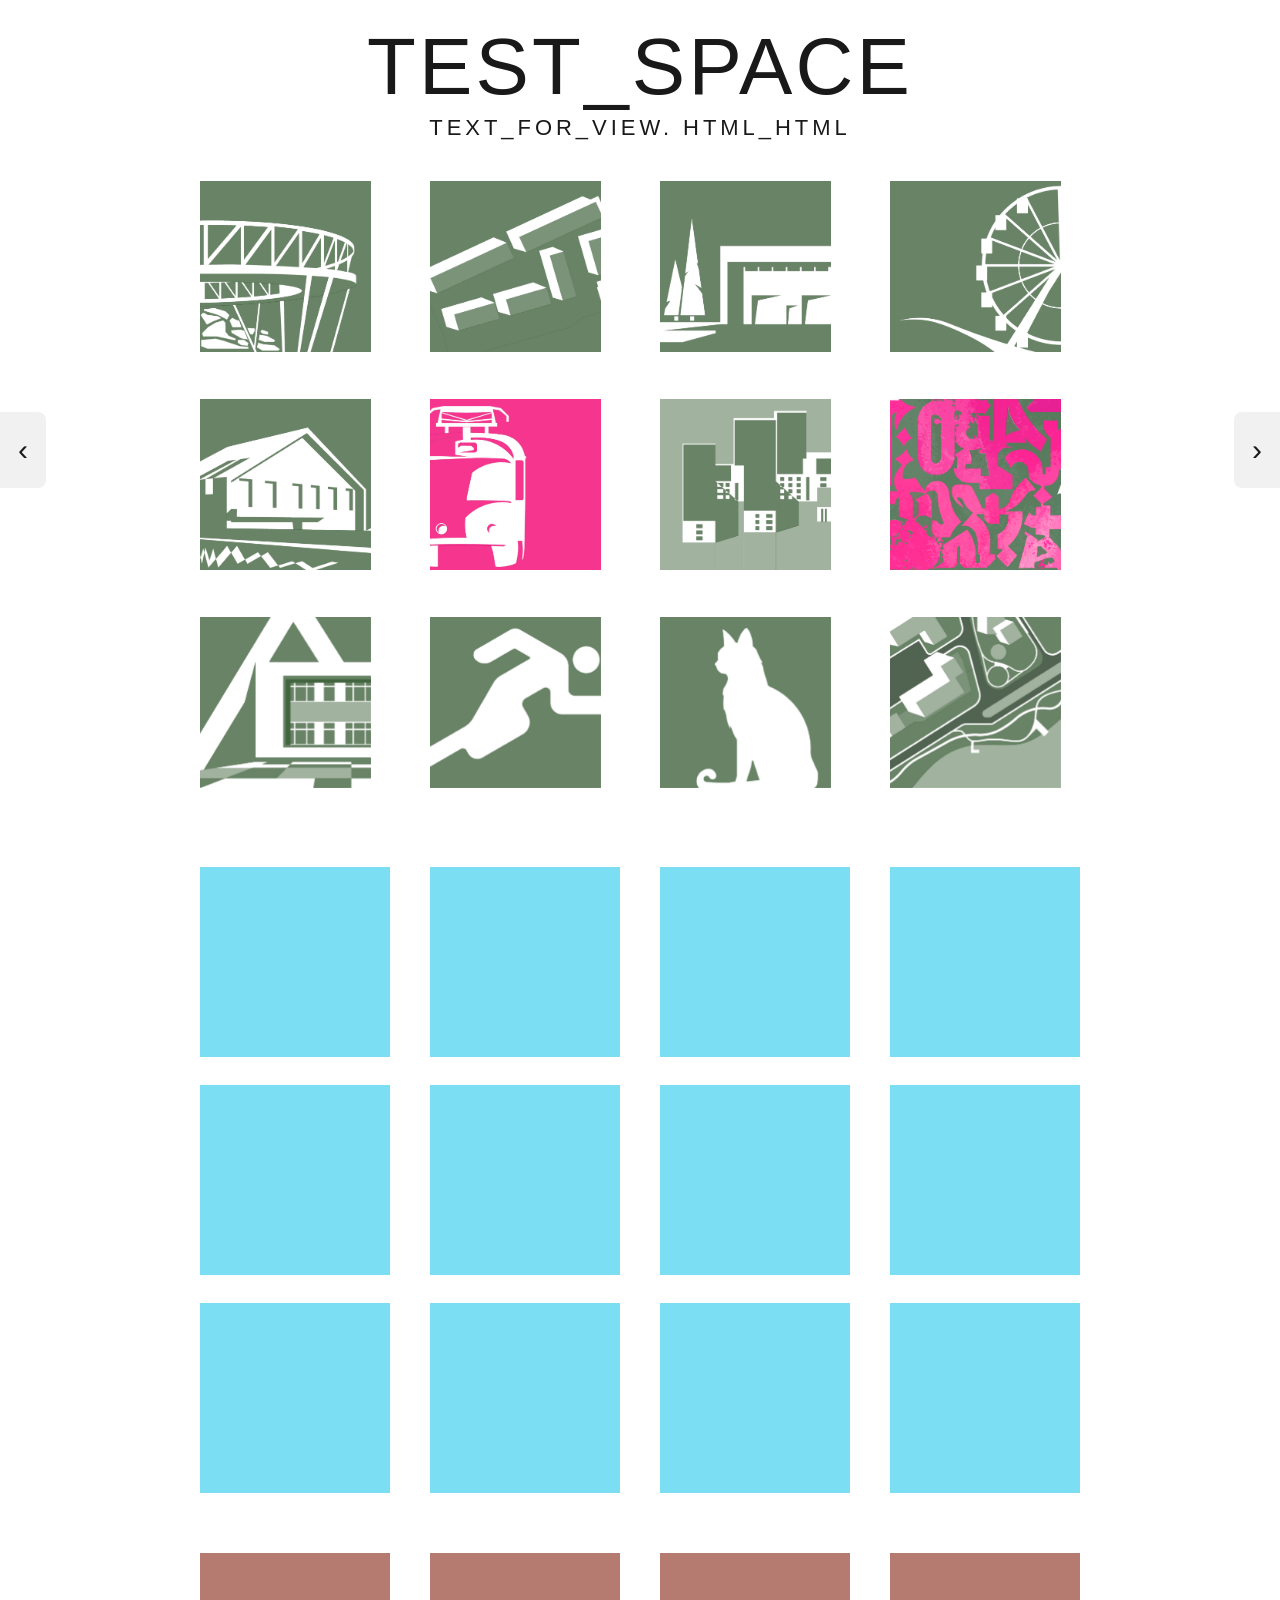
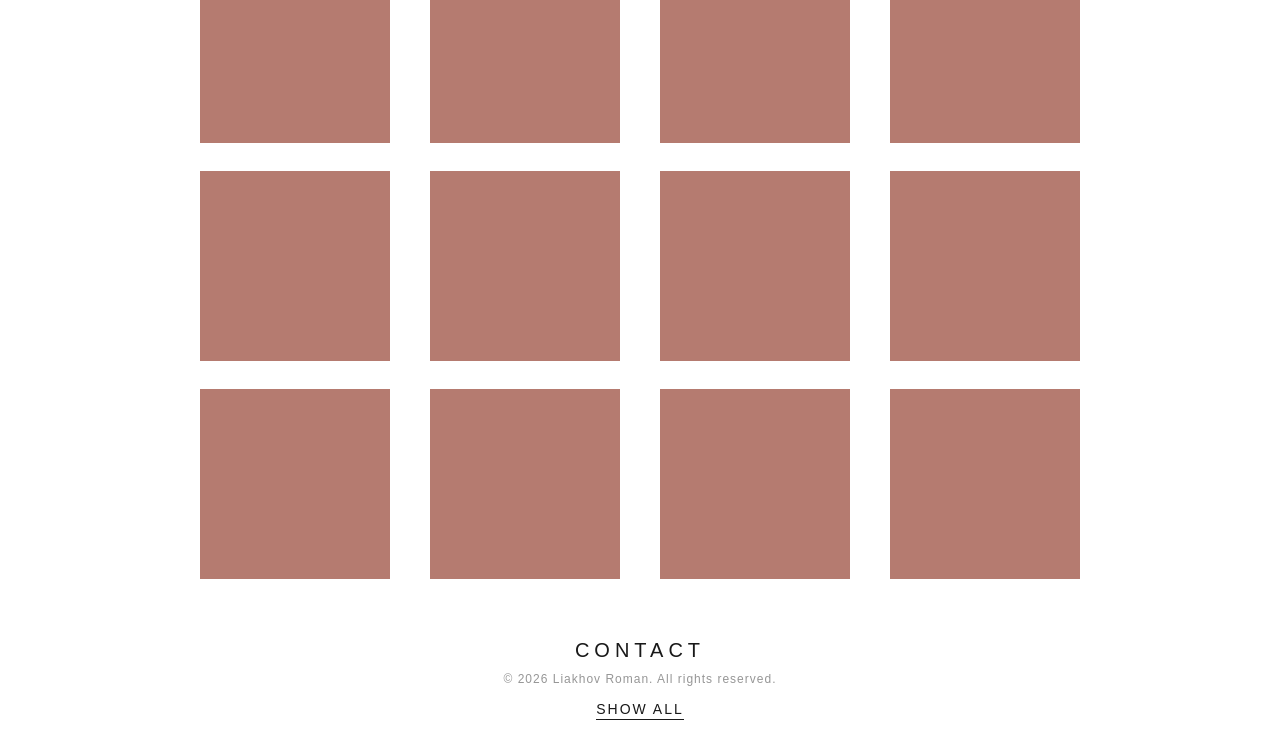
==== commit 70d8c5e5: "Refactor cube navigation and panel structure" ====
--- a/index.html
+++ b/index.html
@@ -12,12 +12,11 @@
     <p class="subtitle">TEXT_FOR_VIEW. HTML_HTML</p>
   </header>
 
-  <!-- 3D КУБ -->
-  <div class="scene">
-    <div class="cube" id="cube">
+<div class="panels-wrapper">
+    <div class="panels" id="panels">
 
-      <!-- Передняя грань — оригинальная сетка -->
-      <div class="face front">
+      <!-- Панель 1 — Проекты -->
+      <div class="panel">
         <main class="bingo-grid">
           <a href="projects/project-01.html" class="cell"><img src="images/icon-png/i-1.png" alt="i-1"></a>
           <a href="projects/project-02.html" class="cell"><img src="images/icon-png/i-2.png" alt="i-2"></a>
@@ -34,8 +33,8 @@
         </main>
       </div>
 
-      <!-- Левая грань -->
-      <div class="face left">
+      <!-- Панель 2 — Общественная деятельность -->
+      <div class="panel">
         <div class="bingo-grid">
           <div class="cell color-cell" style="background:#7cdef2"></div>
           <div class="cell color-cell" style="background:#7cdef2"></div>
@@ -52,8 +51,8 @@
         </div>
       </div>
 
-      <!-- Правая грань -->
-      <div class="face right">
+      <!-- Панель 3 — Творчество -->
+      <div class="panel">
         <div class="bingo-grid">
           <div class="cell color-cell" style="background:#b57b70"></div>
           <div class="cell color-cell" style="background:#b57b70"></div>
@@ -73,6 +72,7 @@
     </div>
   </div>
 
+  <!-- Стрелки -->
   <button class="cube-nav prev" id="prevFace">‹</button>
   <button class="cube-nav next" id="nextFace">›</button>
 
@@ -83,21 +83,22 @@
   </footer>
 
   <script>
-    const cube = document.getElementById('cube');
-    let currentRotation = 0;
+    const panels = document.getElementById('panels');
+    let currentIndex = 0;
+    const totalPanels = 3;
 
     document.getElementById('nextFace').addEventListener('click', () => {
-      currentRotation -= 90;
-      cube.style.transform = `rotateY(${currentRotation}deg)`;
+      currentIndex = (currentIndex + 1) % totalPanels;
+      panels.style.transform = `translateX(-${currentIndex * 100}%)`;
     });
 
     document.getElementById('prevFace').addEventListener('click', () => {
-      currentRotation += 90;
-      cube.style.transform = `rotateY(${currentRotation}deg)`;
+      currentIndex = (currentIndex - 1 + totalPanels) % totalPanels;
+      panels.style.transform = `translateX(-${currentIndex * 100}%)`;
     });
 
-    // Анимация только передней грани
-    document.querySelectorAll('.front .cell').forEach(cell => {
+    // Анимация плиток только на первой панели
+    document.querySelectorAll('.panel:first-child .cell').forEach(cell => {
       let isAnimating = false;
       cell.addEventListener('mouseenter', () => {
         if (isAnimating) return;
@@ -114,9 +115,10 @@
       });
     });
 
+    // SHOW ALL
     document.getElementById('showAllBtn').addEventListener('click', function(e) {
       e.preventDefault();
-      const cells = document.querySelectorAll('.front .cell');
+      const cells = document.querySelectorAll('.panel:first-child .cell');
       cells.forEach((cell) => {
         const x = (Math.random() - 0.5) * 1200;
         const y = (Math.random() - 0.5) * 800;
@@ -131,4 +133,3 @@
     });
   </script>
 </body>
-</html>
--- a/style.css
+++ b/style.css
@@ -23,7 +23,7 @@
 /* ----- HEADER ----- */
 .header {
   text-align: center;
-  padding: 25px 20px 30px;
+  padding: 25px 20px 40px;
   width: 100%;
   max-width: 100%;
   box-sizing: border-box;
@@ -45,13 +45,13 @@
   color: #191919;
 }
 
-/* ----- GRID (исходные размеры) ----- */
+/* ----- GRID (как в исходнике) ----- */
 .bingo-grid {
   display: grid;
   grid-template-columns: repeat(4, 1fr);
   width: 100%;
   max-width: 920px;
-  margin: 0 auto;
+  margin: 0 auto 60px;
   padding: 0 20px;
   box-sizing: border-box;
   gap: 28px 40px;
@@ -76,7 +76,7 @@
   backface-visibility: hidden;
 }
 
-/* ===== АДАПТИВ СЕТКИ ===== */
+/* Адаптив сетки */
 @media (max-width: 1100px) {
   .bingo-grid {
     grid-template-columns: repeat(3, 1fr);
@@ -196,15 +196,12 @@
   text-transform: none;
 }
 
-/* =========================================
-   3D КУБ (аккуратная версия без перекрестий)
-========================================= */
-
+/* ===== 3D КУБ ===== */
 .scene {
   width: 100%;
   max-width: 920px;
-  margin: 10px auto 50px;
-  perspective: 2500px;          /* мягкая перспектива */
+  margin: 0 auto 60px;
+  perspective: 2000px;
 }
 
 .cube {
@@ -212,39 +209,43 @@
   position: relative;
   transform-style: preserve-3d;
   transition: transform 0.7s cubic-bezier(0.4, 0, 0.2, 1);
-}
-
-/* Грани */
+  min-height: 480px;          /* важно — задаём высоту */
+}
+
+/* Все грани */
 .face {
-  width: 100%;
-  backface-visibility: hidden;
-}
-
-.face.front {
-  position: relative;           /* передняя грань в потоке — задаёт высоту */
-}
-
-.face.left,
-.face.right {
   position: absolute;
   top: 0;
   left: 0;
-}
-
-/* Небольшая глубина = нет сильного сужения */
+  width: 100%;
+  height: 100%;
+  backface-visibility: hidden;
+}
+
+/* Передняя грань */
+.face.front {
+  transform: translateZ(0);
+}
+
+/* Левая грань */
 .face.left {
-  transform: rotateY(-90deg) translateZ(50%);
-  transform-origin: center left;
-}
-
+  transform: rotateY(-90deg) translateZ(460px);
+}
+
+/* Правая грань */
 .face.right {
-  transform: rotateY(90deg) translateZ(50%);
-  transform-origin: center right;
+  transform: rotateY(90deg) translateZ(460px);
+}
+
+/* Сетка внутри граней */
+.face .bingo-grid {
+  margin-bottom: 0;
+  height: 100%;
 }
 
 /* Цветные плитки */
 .color-cell {
-  border-radius: 4px;
+  /* без скруглений */
 }
 
 /* Стрелки */
@@ -260,7 +261,6 @@
   color: #191919;
   cursor: pointer;
   z-index: 100;
-  transition: background 0.2s;
 }
 
 .cube-nav:hover {
@@ -276,11 +276,3 @@
   right: 0;
   border-radius: 8px 0 0 8px;
 }
-
-@media (max-width: 600px) {
-  .cube-nav {
-    width: 38px;
-    height: 60px;
-    font-size: 24px;
-  }
-}
